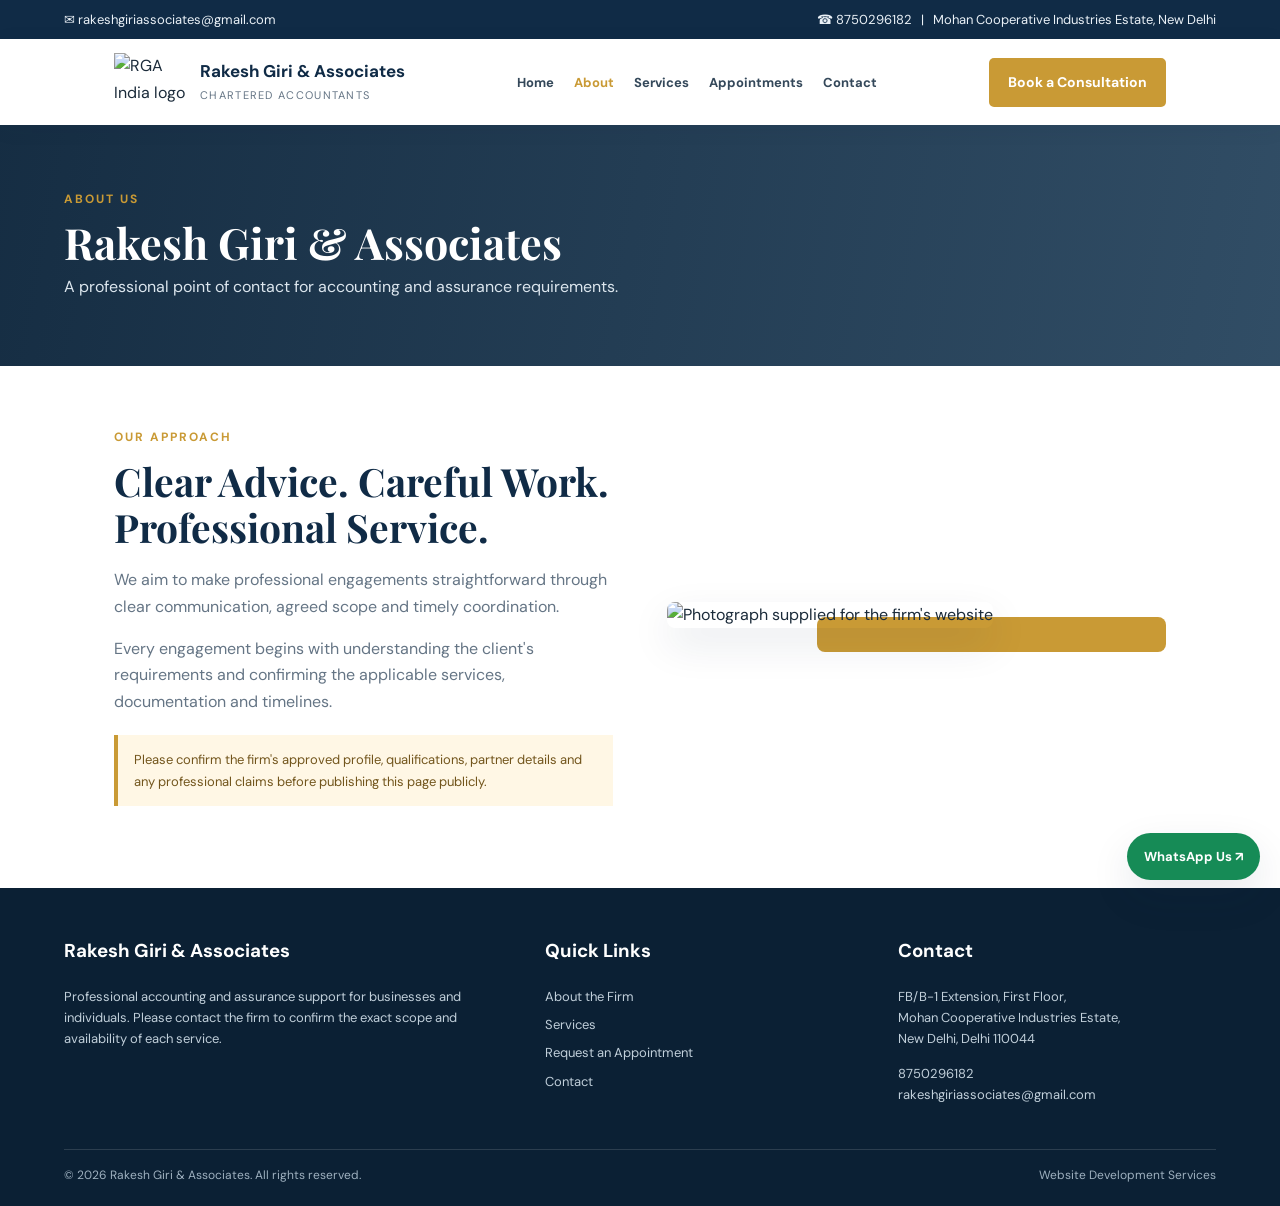
==== about.html @ 5a686765 "Add files via upload" ====
<!doctype html><html lang="en"><head><meta charset="utf-8"><meta name="viewport" content="width=device-width, initial-scale=1"><meta name="description" content="Rakesh Giri & Associates - Chartered Accountants in New Delhi. Contact the firm for professional accounting and assurance support."><title>About Us | Rakesh Giri & Associates</title><link rel="stylesheet" href="style.css"></head><body><div class="topbar"><div class="inner"><span>✉ rakeshgiriassociates@gmail.com</span><span>☎ 8750296182 &nbsp; | &nbsp; Mohan Cooperative Industries Estate, New Delhi</span></div></div><div class="navwrap"><nav class="nav"><a class="brand" href="index.html"><img src="assets/rga-logo.png" alt="RGA India logo"><span><strong>Rakesh Giri &amp; Associates</strong><small>CHARTERED ACCOUNTANTS</small></span></a><div class="links"><a href="index.html">Home</a><a href="about.html">About</a><a href="services.html">Services</a><a href="appointments.html">Appointments</a><a href="contact.html">Contact</a></div><a class="btn" href="appointments.html">Book a Consultation</a></nav></div><section class="page-hero"><div class="container"><div class="eyebrow">About us</div><h1>Rakesh Giri &amp; Associates</h1><p>A professional point of contact for accounting and assurance requirements.</p></div></section><main class="content"><div class="split"><div><div class="eyebrow">Our approach</div><h2>Clear Advice. Careful Work. Professional Service.</h2><p>We aim to make professional engagements straightforward through clear communication, agreed scope and timely coordination.</p><p>Every engagement begins with understanding the client's requirements and confirming the applicable services, documentation and timelines.</p><div class="notice">Please confirm the firm's approved profile, qualifications, partner details and any professional claims before publishing this page publicly.</div></div><div class="photo-frame"><img src="assets/ca-profile.jpg" alt="Photograph supplied for the firm's website"></div></div></main><footer class="footer"><div class="footer-grid"><div><h3>Rakesh Giri &amp; Associates</h3><p>Professional accounting and assurance support for businesses and individuals. Please contact the firm to confirm the exact scope and availability of each service.</p></div><div><h3>Quick Links</h3><a href="about.html">About the Firm</a><a href="services.html">Services</a><a href="appointments.html">Request an Appointment</a><a href="contact.html">Contact</a></div><div><h3>Contact</h3><p>FB/B-1 Extension, First Floor,<br>Mohan Cooperative Industries Estate,<br>New Delhi, Delhi 110044</p><p>8750296182<br>rakeshgiriassociates@gmail.com</p></div></div><div class="copyright"><span>© <span id="year">2026</span> Rakesh Giri &amp; Associates. All rights reserved.</span><span>Website Development Services</span></div></footer><a class="wa" href="https://wa.me/918750296182" target="_blank" rel="noopener">WhatsApp Us ↗</a><script>document.getElementById('year').textContent=new Date().getFullYear()</script><script src="script.js"></script></body></html>
---- style.css ----
@import url('https://fonts.googleapis.com/css2?family=DM+Sans:wght@400;500;600;700&family=Playfair+Display:wght@600;700&display=swap');
:root{--navy:#102b46;--blue:#174b70;--gold:#c99a35;--ink:#1b2b3a;--muted:#657585;--light:#f4f7fa;--white:#fff;--line:#e0e7ed;--shadow:0 16px 40px rgba(16,43,70,.10)}*{box-sizing:border-box}html{scroll-behavior:smooth}body{margin:0;font-family:'DM Sans',Arial,sans-serif;color:var(--ink);line-height:1.65}a{color:inherit;text-decoration:none}.topbar{background:var(--navy);color:#eaf1f7;font-size:13px;padding:9px 5%}.topbar .inner{max-width:1180px;margin:auto;display:flex;justify-content:space-between;gap:16px;flex-wrap:wrap}.navwrap{background:white;position:sticky;top:0;z-index:20;box-shadow:0 4px 20px #102b4610}.nav{max-width:1180px;margin:auto;padding:14px 5%;display:flex;align-items:center;justify-content:space-between;gap:22px}.brand{display:flex;align-items:center;gap:12px;min-width:220px}.brand img{width:74px;height:58px;object-fit:contain}.brand strong{display:block;color:var(--navy);font-size:17px;line-height:1.2}.brand small{display:block;color:var(--muted);font-size:11px;letter-spacing:1.3px;margin-top:4px}.links{display:flex;align-items:center;gap:20px;flex-wrap:wrap}.links a{font-size:13px;font-weight:700;color:#34485a}.links a:hover,.links a.active{color:var(--gold)}.btn{display:inline-flex;align-items:center;justify-content:center;border:0;border-radius:5px;padding:13px 19px;background:var(--gold);color:#fff;font-weight:700;font-size:14px;cursor:pointer;transition:.2s}.btn:hover{transform:translateY(-2px);filter:brightness(.96)}.btn.outline{background:transparent;border:1px solid #ffffffa8;color:white}.btn.navy{background:var(--navy)}.hero{background:linear-gradient(100deg,rgba(9,34,57,.94),rgba(15,48,76,.78)),url('https://images.unsplash.com/photo-1454165804606-c3d57bc86b40?auto=format&fit=crop&w=1800&q=85') center/cover;color:#fff}.hero-grid{max-width:1180px;margin:auto;padding:90px 5%;display:grid;grid-template-columns:1.15fr .85fr;gap:50px;align-items:center;min-height:490px}.eyebrow{color:var(--gold);text-transform:uppercase;letter-spacing:2px;font-size:12px;font-weight:700}.hero h1,.page-hero h1{font-family:'Playfair Display',Georgia,serif;font-size:clamp(36px,5vw,57px);line-height:1.12;margin:15px 0 20px}.hero p{color:#e0e9f0;max-width:610px}.actions{display:flex;gap:12px;flex-wrap:wrap;margin-top:28px}.hero-card{background:#fff;color:var(--ink);padding:30px;border-radius:10px;box-shadow:var(--shadow)}.hero-card .mini{color:var(--gold);font-size:12px;text-transform:uppercase;letter-spacing:1.5px;font-weight:700}.hero-card h3{font-family:'Playfair Display',Georgia,serif;font-size:27px;margin:8px 0}.hero-card p{color:var(--muted)}.hero-card img{width:100%;height:210px;object-fit:cover;object-position:center 28%;border-radius:7px;margin-top:12px}.section{padding:76px 5%}.container{max-width:1180px;margin:auto}.section-head{text-align:center;max-width:700px;margin:0 auto 38px}.section-head h2,.content h2{font-family:'Playfair Display',Georgia,serif;font-size:clamp(28px,3.2vw,39px);color:var(--navy);line-height:1.2;margin:10px 0 15px}.section-head p,.muted{color:var(--muted)}.cards{display:grid;grid-template-columns:repeat(3,1fr);gap:20px}.card{padding:26px;background:white;border:1px solid var(--line);border-radius:8px;transition:.2s}.card:hover{transform:translateY(-4px);box-shadow:var(--shadow)}.card .icon{width:48px;height:48px;border-radius:8px;background:#f8f1e2;color:#a7781a;display:grid;place-items:center;font-size:23px;margin-bottom:17px}.card h3{color:var(--navy);margin:0 0 9px;font-size:18px}.card p{margin:0;color:var(--muted);font-size:14px}.split{display:grid;grid-template-columns:1fr 1fr;gap:54px;align-items:center}.photo-frame{position:relative;padding:0 24px 24px 0}.photo-frame:after{content:'';position:absolute;right:0;bottom:0;width:70%;height:70%;background:var(--gold);z-index:0;border-radius:8px}.photo-frame img{position:relative;z-index:1;width:100%;max-height:480px;object-fit:cover;object-position:center 20%;border-radius:8px;box-shadow:var(--shadow)}.ticks{list-style:none;padding:0}.ticks li{padding:8px 0 8px 28px;position:relative}.ticks li:before{content:'✓';position:absolute;left:0;color:var(--gold);font-weight:800}.band{background:var(--light)}.cta{background:var(--navy);color:#fff;padding:44px;border-radius:10px;display:flex;align-items:center;justify-content:space-between;gap:24px}.cta h2{font-family:'Playfair Display',Georgia,serif;margin:0 0 7px;font-size:30px}.cta p{color:#d4e0e9;margin:0}.page-hero{background:linear-gradient(100deg,rgba(9,34,57,.95),rgba(15,48,76,.86)),url('https://images.unsplash.com/photo-1454165804606-c3d57bc86b40?auto=format&fit=crop&w=1600&q=80') center/cover;color:#fff;padding:65px 5%}.page-hero .container{max-width:1180px}.page-hero h1{font-size:43px;margin:8px 0}.page-hero p{color:#dce6ee;max-width:700px;margin:0}.content{max-width:1180px;margin:auto;padding:62px 5%}.content p{color:var(--muted)}.formbox{background:#fff;border:1px solid var(--line);border-radius:10px;padding:30px;box-shadow:var(--shadow)}.formgrid{display:grid;grid-template-columns:1fr 1fr;gap:16px}.field{display:flex;flex-direction:column;gap:7px}.field.full{grid-column:1/-1}.field label{font-size:13px;font-weight:700;color:var(--navy)}input,select,textarea{width:100%;padding:13px;border:1px solid #d5dee6;border-radius:5px;font:inherit;background:#fff;color:var(--ink)}textarea{min-height:110px;resize:vertical}.notice{background:#fff7e5;border-left:4px solid var(--gold);padding:14px 16px;font-size:13px;color:#72551c;margin:20px 0}.contactgrid{display:grid;grid-template-columns:.8fr 1.2fr;gap:32px}.contactitem{padding:18px 0;border-bottom:1px solid var(--line)}.contactitem strong{display:block;color:var(--navy)}.footer{background:#0b2034;color:#d8e2eb;padding:48px 5% 20px}.footer-grid{max-width:1180px;margin:auto;display:grid;grid-template-columns:1.4fr 1fr 1fr;gap:35px}.footer h3{color:white;margin-top:0}.footer p,.footer a{color:#c1cfda;font-size:13px}.footer a{display:block;margin:7px 0}.copyright{max-width:1180px;margin:30px auto 0;padding-top:16px;border-top:1px solid #ffffff22;font-size:12px;color:#9eb0bf;display:flex;justify-content:space-between;gap:15px;flex-wrap:wrap}.wa{position:fixed;right:20px;bottom:20px;z-index:30;background:#168b56;color:#fff;padding:13px 17px;border-radius:30px;font-weight:700;box-shadow:var(--shadow);font-size:13px}.small{font-size:12px;color:var(--muted)}@media(max-width:850px){.nav{align-items:flex-start;flex-direction:column}.links{gap:12px}.hero-grid,.split,.contactgrid{grid-template-columns:1fr}.hero-grid{padding-top:60px}.hero-card{max-width:500px}.cards{grid-template-columns:repeat(2,1fr)}.footer-grid{grid-template-columns:1fr 1fr}.cta{align-items:flex-start;flex-direction:column}}@media(max-width:560px){.cards,.formgrid,.footer-grid{grid-template-columns:1fr}.field.full{grid-column:auto}.hero-grid{gap:28px}.section{padding:54px 5%}.content{padding:45px 5%}.hero-card{padding:22px}.brand img{width:60px;height:48px}.links a{font-size:12px}.page-hero h1{font-size:34px}.cta{padding:28px}}
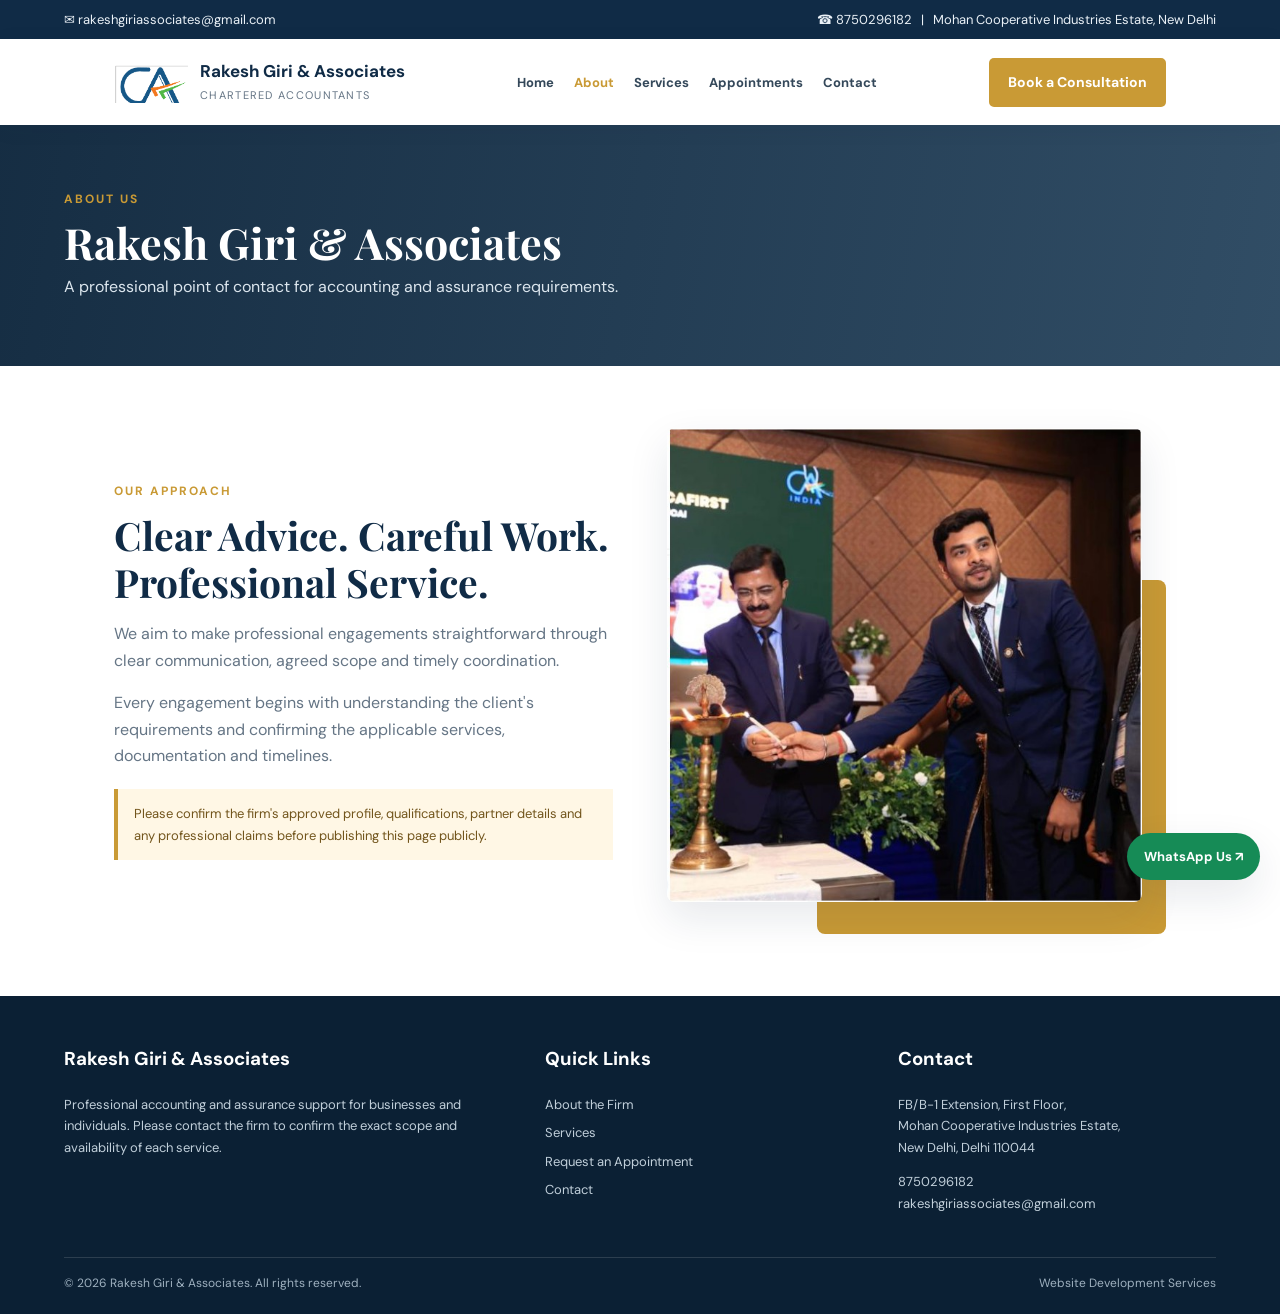
==== commit f4485074: "Add files via upload" ====
--- a/about.html
+++ b/about.html
@@ -1 +1 @@
-<!doctype html><html lang="en"><head><meta charset="utf-8"><meta name="viewport" content="width=device-width, initial-scale=1"><meta name="description" content="Rakesh Giri & Associates - Chartered Accountants in New Delhi. Contact the firm for professional accounting and assurance support."><title>About Us | Rakesh Giri & Associates</title><link rel="stylesheet" href="style.css"></head><body><div class="topbar"><div class="inner"><span>✉ rakeshgiriassociates@gmail.com</span><span>☎ 8750296182 &nbsp; | &nbsp; Mohan Cooperative Industries Estate, New Delhi</span></div></div><div class="navwrap"><nav class="nav"><a class="brand" href="index.html"><img src="assets/rga-logo.png" alt="RGA India logo"><span><strong>Rakesh Giri &amp; Associates</strong><small>CHARTERED ACCOUNTANTS</small></span></a><div class="links"><a href="index.html">Home</a><a href="about.html">About</a><a href="services.html">Services</a><a href="appointments.html">Appointments</a><a href="contact.html">Contact</a></div><a class="btn" href="appointments.html">Book a Consultation</a></nav></div><section class="page-hero"><div class="container"><div class="eyebrow">About us</div><h1>Rakesh Giri &amp; Associates</h1><p>A professional point of contact for accounting and assurance requirements.</p></div></section><main class="content"><div class="split"><div><div class="eyebrow">Our approach</div><h2>Clear Advice. Careful Work. Professional Service.</h2><p>We aim to make professional engagements straightforward through clear communication, agreed scope and timely coordination.</p><p>Every engagement begins with understanding the client's requirements and confirming the applicable services, documentation and timelines.</p><div class="notice">Please confirm the firm's approved profile, qualifications, partner details and any professional claims before publishing this page publicly.</div></div><div class="photo-frame"><img src="assets/ca-profile.jpg" alt="Photograph supplied for the firm's website"></div></div></main><footer class="footer"><div class="footer-grid"><div><h3>Rakesh Giri &amp; Associates</h3><p>Professional accounting and assurance support for businesses and individuals. Please contact the firm to confirm the exact scope and availability of each service.</p></div><div><h3>Quick Links</h3><a href="about.html">About the Firm</a><a href="services.html">Services</a><a href="appointments.html">Request an Appointment</a><a href="contact.html">Contact</a></div><div><h3>Contact</h3><p>FB/B-1 Extension, First Floor,<br>Mohan Cooperative Industries Estate,<br>New Delhi, Delhi 110044</p><p>8750296182<br>rakeshgiriassociates@gmail.com</p></div></div><div class="copyright"><span>© <span id="year">2026</span> Rakesh Giri &amp; Associates. All rights reserved.</span><span>Website Development Services</span></div></footer><a class="wa" href="https://wa.me/918750296182" target="_blank" rel="noopener">WhatsApp Us ↗</a><script>document.getElementById('year').textContent=new Date().getFullYear()</script><script src="script.js"></script></body></html>+<!doctype html><html lang="en"><head><meta charset="utf-8"><meta name="viewport" content="width=device-width, initial-scale=1"><meta name="description" content="Rakesh Giri & Associates - Chartered Accountants in New Delhi. Contact the firm for professional accounting and assurance support."><title>About Us | Rakesh Giri & Associates</title><link rel="stylesheet" href="style.css"></head><body><div class="topbar"><div class="inner"><span>✉ rakeshgiriassociates@gmail.com</span><span>☎ 8750296182 &nbsp; | &nbsp; Mohan Cooperative Industries Estate, New Delhi</span></div></div><div class="navwrap"><nav class="nav"><a class="brand" href="index.html"><img src="rga-logo.png" alt="RGA India logo"><span><strong>Rakesh Giri &amp; Associates</strong><small>CHARTERED ACCOUNTANTS</small></span></a><div class="links"><a href="index.html">Home</a><a href="about.html">About</a><a href="services.html">Services</a><a href="appointments.html">Appointments</a><a href="contact.html">Contact</a></div><a class="btn" href="appointments.html">Book a Consultation</a></nav></div><section class="page-hero"><div class="container"><div class="eyebrow">About us</div><h1>Rakesh Giri &amp; Associates</h1><p>A professional point of contact for accounting and assurance requirements.</p></div></section><main class="content"><div class="split"><div><div class="eyebrow">Our approach</div><h2>Clear Advice. Careful Work. Professional Service.</h2><p>We aim to make professional engagements straightforward through clear communication, agreed scope and timely coordination.</p><p>Every engagement begins with understanding the client's requirements and confirming the applicable services, documentation and timelines.</p><div class="notice">Please confirm the firm's approved profile, qualifications, partner details and any professional claims before publishing this page publicly.</div></div><div class="photo-frame"><img src="ca-profile.jpg" alt="Photograph supplied for the firm's website"></div></div></main><footer class="footer"><div class="footer-grid"><div><h3>Rakesh Giri &amp; Associates</h3><p>Professional accounting and assurance support for businesses and individuals. Please contact the firm to confirm the exact scope and availability of each service.</p></div><div><h3>Quick Links</h3><a href="about.html">About the Firm</a><a href="services.html">Services</a><a href="appointments.html">Request an Appointment</a><a href="contact.html">Contact</a></div><div><h3>Contact</h3><p>FB/B-1 Extension, First Floor,<br>Mohan Cooperative Industries Estate,<br>New Delhi, Delhi 110044</p><p>8750296182<br>rakeshgiriassociates@gmail.com</p></div></div><div class="copyright"><span>© <span id="year">2026</span> Rakesh Giri &amp; Associates. All rights reserved.</span><span>Website Development Services</span></div></footer><a class="wa" href="https://wa.me/918750296182" target="_blank" rel="noopener">WhatsApp Us ↗</a><script>document.getElementById('year').textContent=new Date().getFullYear()</script><script src="script.js"></script></body></html>
